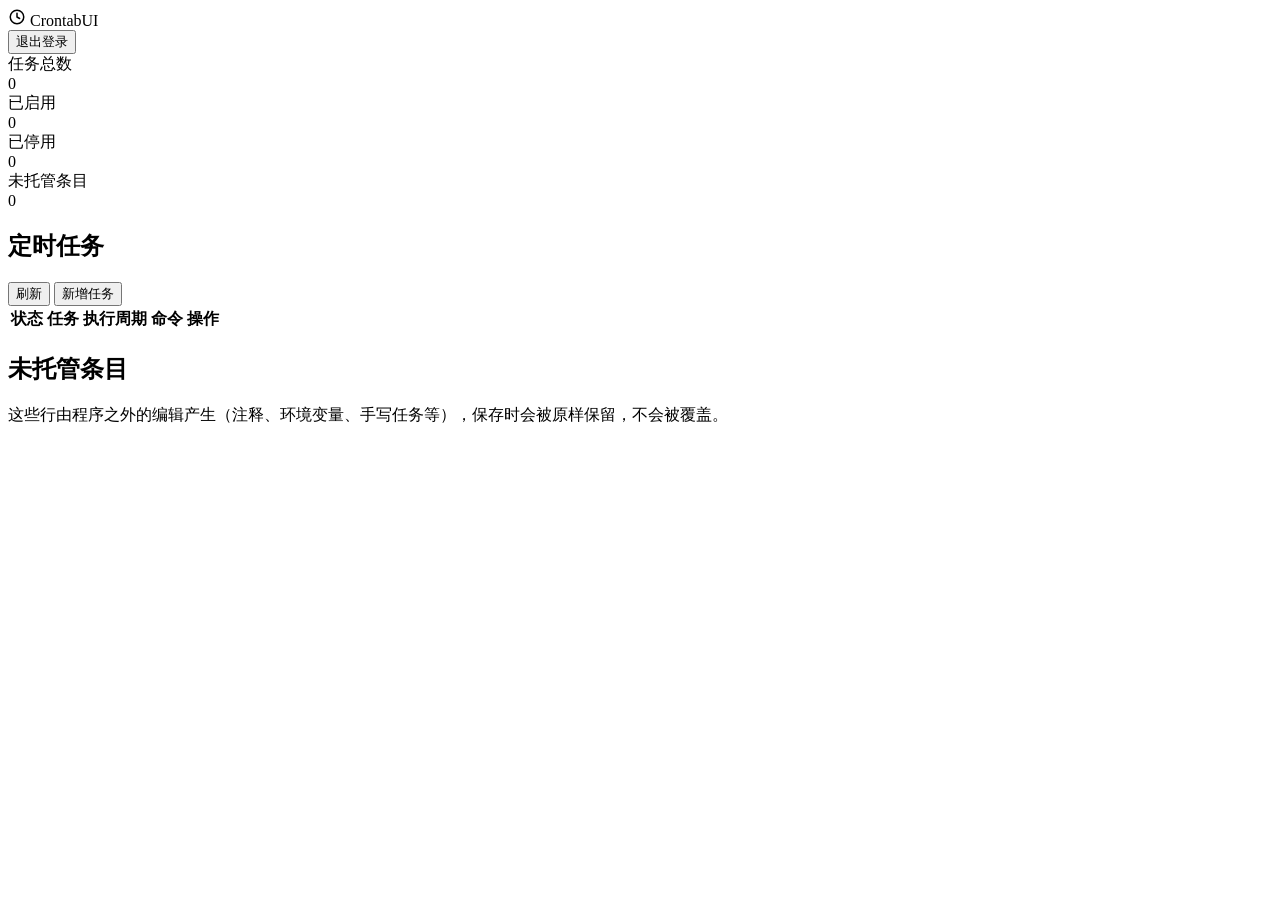
==== internal/web/static/index.html @ 7cc15d59 "first commit" ====
<!DOCTYPE html>
<html lang="zh-CN">

<head>
  <meta charset="utf-8">
  <meta name="viewport" content="width=device-width, initial-scale=1">
  <title>CrontabUI · 定时任务管理</title>
  <link rel="icon" type="image/svg+xml" href="/static/favicon.svg">
  <link rel="stylesheet" href="/static/app.css">
</head>

<body>
  <header class="topbar">
    <div class="topbar-inner">
      <div class="brand">
        <span class="brand-mark" aria-hidden="true">
          <svg viewBox="0 0 24 24" width="18" height="18" fill="none" stroke="currentColor" stroke-width="2"
            stroke-linecap="round" stroke-linejoin="round">
            <circle cx="12" cy="12" r="9"></circle>
            <path d="M12 7v5l3.5 2"></path>
          </svg>
        </span>
        <span>CrontabUI</span>
      </div>
      <div class="topbar-meta">
        <span class="meta-item" id="meta-logdir"></span>
        <button class="btn btn-ghost btn-mini" type="button" id="btn-logout">退出登录</button>
      </div>
    </div>
  </header>

  <main class="page">
    <section class="stats">
      <div class="stat">
        <div class="stat-label">任务总数</div>
        <div class="stat-value" id="stat-total">0</div>
      </div>
      <div class="stat">
        <div class="stat-label">已启用</div>
        <div class="stat-value ok" id="stat-enabled">0</div>
      </div>
      <div class="stat">
        <div class="stat-label">已停用</div>
        <div class="stat-value dim" id="stat-disabled">0</div>
      </div>
      <div class="stat">
        <div class="stat-label">未托管条目</div>
        <div class="stat-value dim" id="stat-foreign">0</div>
      </div>
    </section>

    <section class="panel">
      <div class="panel-head">
        <h2>定时任务</h2>
        <div class="panel-actions">
          <button class="btn btn-ghost btn-mini" type="button" id="btn-refresh">刷新</button>
          <button class="btn btn-primary btn-mini" type="button" id="btn-new">新增任务</button>
        </div>
      </div>
      <div class="table-wrap">
        <table class="jobs">
          <thead>
            <tr>
              <th>状态</th>
              <th>任务</th>
              <th>执行周期</th>
              <th>命令</th>
              <th>操作</th>
            </tr>
          </thead>
          <tbody id="job-rows"></tbody>
        </table>
      </div>
      <p class="empty" id="jobs-empty" hidden>还没有托管的任务，点击「新增任务」开始。</p>
    </section>

    <section class="panel">
      <div class="panel-head">
        <h2>未托管条目</h2>
      </div>
      <div class="panel-body">
        <p class="hint">这些行由程序之外的编辑产生（注释、环境变量、手写任务等），保存时会被原样保留，不会被覆盖。</p>
      </div>
      <pre class="raw" id="foreign-lines"></pre>
    </section>
  </main>

  <dialog class="dialog" id="job-dialog">
    <form id="job-form" method="dialog" novalidate>
      <div class="dialog-head">
        <h3 id="job-dialog-title">新增任务</h3>
        <button class="icon-btn" type="button" id="btn-job-close" aria-label="关闭">&times;</button>
      </div>
      <div class="dialog-body">
        <div class="field-row">
          <label class="field-label" for="job-name">任务名称</label>
          <input id="job-name" type="text" placeholder="例如：每日数据库备份" maxlength="80" spellcheck="false">
          <span class="field-note">仅用于标识，会以注释形式写在任务上方。</span>
        </div>

        <div class="field-row">
          <label class="field-label" for="job-preset">常用周期</label>
          <select id="job-preset">
            <option value="">自定义</option>
            <option value="* * * * *">每分钟</option>
            <option value="*/5 * * * *">每 5 分钟</option>
            <option value="*/15 * * * *">每 15 分钟</option>
            <option value="*/30 * * * *">每 30 分钟</option>
            <option value="0 * * * *">每小时整点</option>
            <option value="0 0 * * *">每天 00:00</option>
            <option value="0 3 * * *">每天 03:00</option>
            <option value="0 9 * * 1">每周一 09:00</option>
            <option value="0 0 1 * *">每月 1 日 00:00</option>
            <option value="@reboot">系统启动时</option>
          </select>
        </div>

        <div class="field-row">
          <label class="field-label" for="job-schedule">执行周期表达式</label>
          <input id="job-schedule" type="text" placeholder="分 时 日 月 周，例如 */5 * * * *" spellcheck="false"
            autocomplete="off">
          <span class="field-note" id="schedule-note">支持 5 字段写法与 @reboot / @daily 等宏。</span>
        </div>

        <div class="field-row">
          <label class="field-label" for="job-command">执行命令</label>
          <textarea id="job-command" placeholder="/opt/app/backup.sh --full" spellcheck="false"></textarea>
          <span class="field-note" id="command-note">以当前用户身份执行，与在 crontab 中手写完全一致。</span>
        </div>

        <label class="check-row" for="job-capture">
          <input id="job-capture" type="checkbox" checked>
          <span>把标准输出与错误输出写入托管日志文件（可在线查看）</span>
        </label>
        <label class="check-row" for="job-enabled">
          <input id="job-enabled" type="checkbox" checked>
          <span>立即启用该任务</span>
        </label>
      </div>
      <div class="dialog-foot">
        <button class="btn btn-ghost" type="button" id="btn-job-cancel">取消</button>
        <button class="btn btn-primary" type="submit" id="btn-job-save">保存</button>
      </div>
    </form>
  </dialog>

  <dialog class="dialog dialog-wide" id="log-dialog">
    <div class="dialog-head">
      <h3 id="log-dialog-title">任务日志</h3>
      <button class="icon-btn" type="button" id="btn-log-close" aria-label="关闭">&times;</button>
    </div>
    <div class="dialog-body">
      <div class="tabs" id="log-tabs">
        <button class="tab is-active" type="button" data-tab="job">任务日志</button>
        <button class="tab" type="button" data-tab="system">系统 cron 日志</button>
      </div>
      <div class="log-toolbar">
        <div class="log-toolbar-left">
          <label class="muted" for="log-lines">显示末尾</label>
          <select id="log-lines">
            <option value="100">100 行</option>
            <option value="200" selected>200 行</option>
            <option value="500">500 行</option>
            <option value="1000">1000 行</option>
          </select>
          <label class="check-row" for="log-auto">
            <input id="log-auto" type="checkbox">
            <span>自动刷新（5 秒）</span>
          </label>
        </div>
        <button class="btn btn-ghost btn-mini" type="button" id="btn-log-reload">重新加载</button>
      </div>
      <div class="log-meta" id="log-meta"></div>
      <pre class="log-view" id="log-view"></pre>
    </div>
  </dialog>

  <div class="toast" id="toast" role="status" hidden></div>

  <script src="/static/app.js"></script>
</body>

</html>
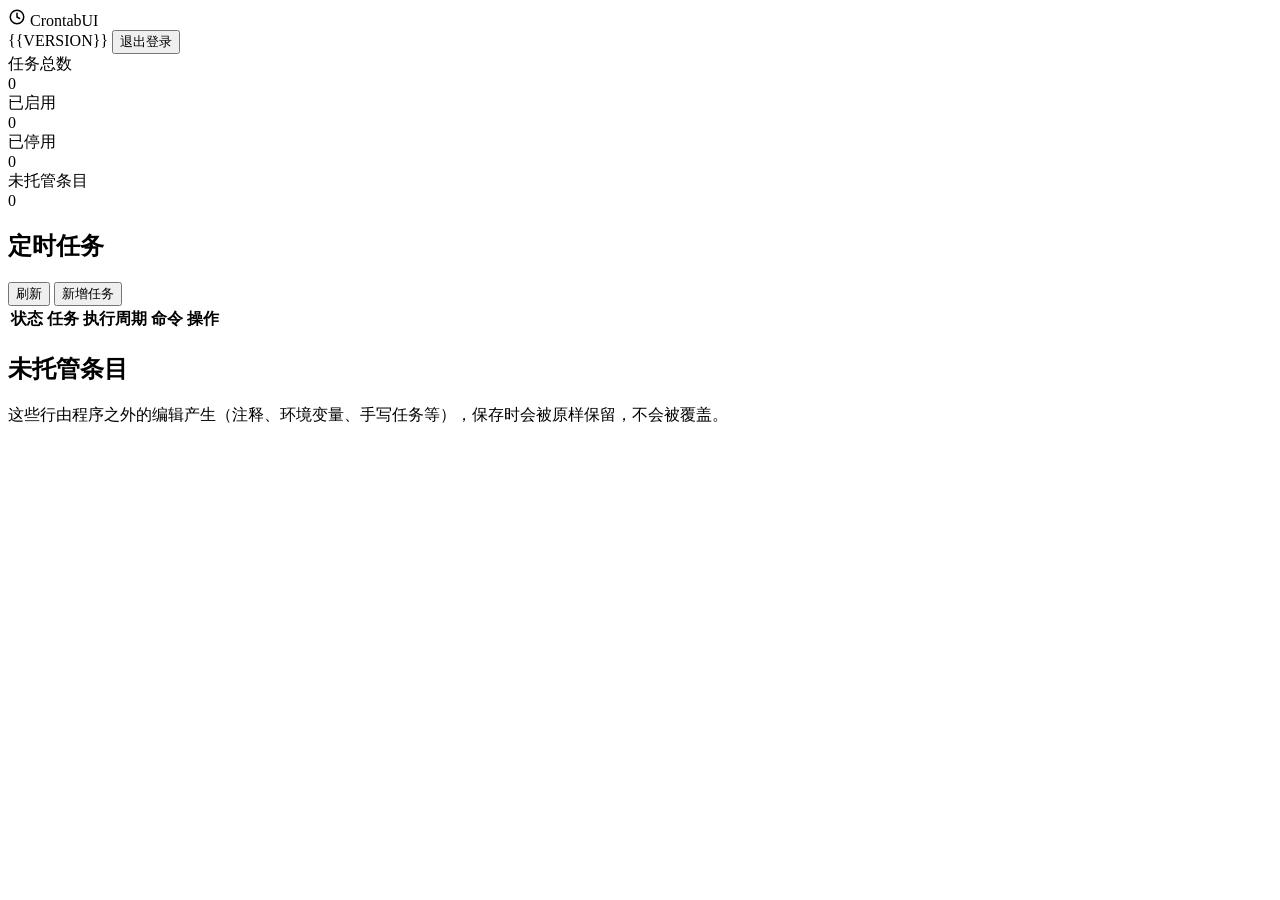
==== commit d2335528: "feat(update): 界面内自助更新，检查 Release → 下载 → 校验 → 替换 → 重启 (#3) 原先发版要登服务器手动替换二进制、重启服务。现在登录后顶栏显示版本号， 旁边的「检查" ====
--- a/internal/web/static/index.html
+++ b/internal/web/static/index.html
@@ -3,7 +3,7 @@
 
 <head>
   <meta charset="utf-8">
-  <meta name="viewport" content="width=device-width, initial-scale=1">
+  <meta name="viewport" content="width=device-width, initial-scale=1, viewport-fit=cover">
   <title>CrontabUI · 定时任务管理</title>
   <link rel="icon" type="image/svg+xml" href="/static/favicon.svg">
   <link rel="stylesheet" href="/static/app.css">
@@ -24,6 +24,8 @@
       </div>
       <div class="topbar-meta">
         <span class="meta-item" id="meta-logdir"></span>
+        <span class="ver-chip" id="meta-version" title="当前版本">{{VERSION}}</span>
+        <button class="btn btn-ghost btn-mini" type="button" id="btn-update" hidden>检查更新</button>
         <button class="btn btn-ghost btn-mini" type="button" id="btn-logout">退出登录</button>
       </div>
     </div>
@@ -175,6 +177,42 @@
     </div>
   </dialog>
 
+  <dialog class="dialog" id="update-dialog">
+    <div class="dialog-head">
+      <h3 id="update-title">检查更新</h3>
+      <button class="icon-btn" type="button" id="btn-update-close" aria-label="关闭">&times;</button>
+    </div>
+    <div class="dialog-body">
+      <div class="update-status">
+        <span class="update-spinner" id="update-spinner" hidden aria-hidden="true"></span>
+        <span id="update-message">正在检查最新版本…</span>
+      </div>
+
+      <div class="update-vers" id="update-vers" hidden>
+        <div class="update-ver">
+          <span class="update-ver-label">当前版本</span>
+          <span class="update-ver-num" id="update-current">—</span>
+        </div>
+        <span class="update-arrow" aria-hidden="true">&rarr;</span>
+        <div class="update-ver">
+          <span class="update-ver-label">最新版本</span>
+          <span class="update-ver-num is-new" id="update-latest">—</span>
+        </div>
+      </div>
+
+      <div class="update-bar-track" id="update-bar-track" hidden>
+        <div class="update-bar" id="update-bar"></div>
+      </div>
+
+      <p class="update-info" id="update-info" hidden></p>
+      <pre class="update-notes" id="update-notes" hidden></pre>
+    </div>
+    <div class="dialog-foot">
+      <button class="btn btn-ghost" type="button" id="btn-update-cancel">关闭</button>
+      <button class="btn btn-primary" type="button" id="btn-update-apply" disabled>立即更新</button>
+    </div>
+  </dialog>
+
   <div class="toast" id="toast" role="status" hidden></div>
 
   <script src="/static/app.js"></script>
